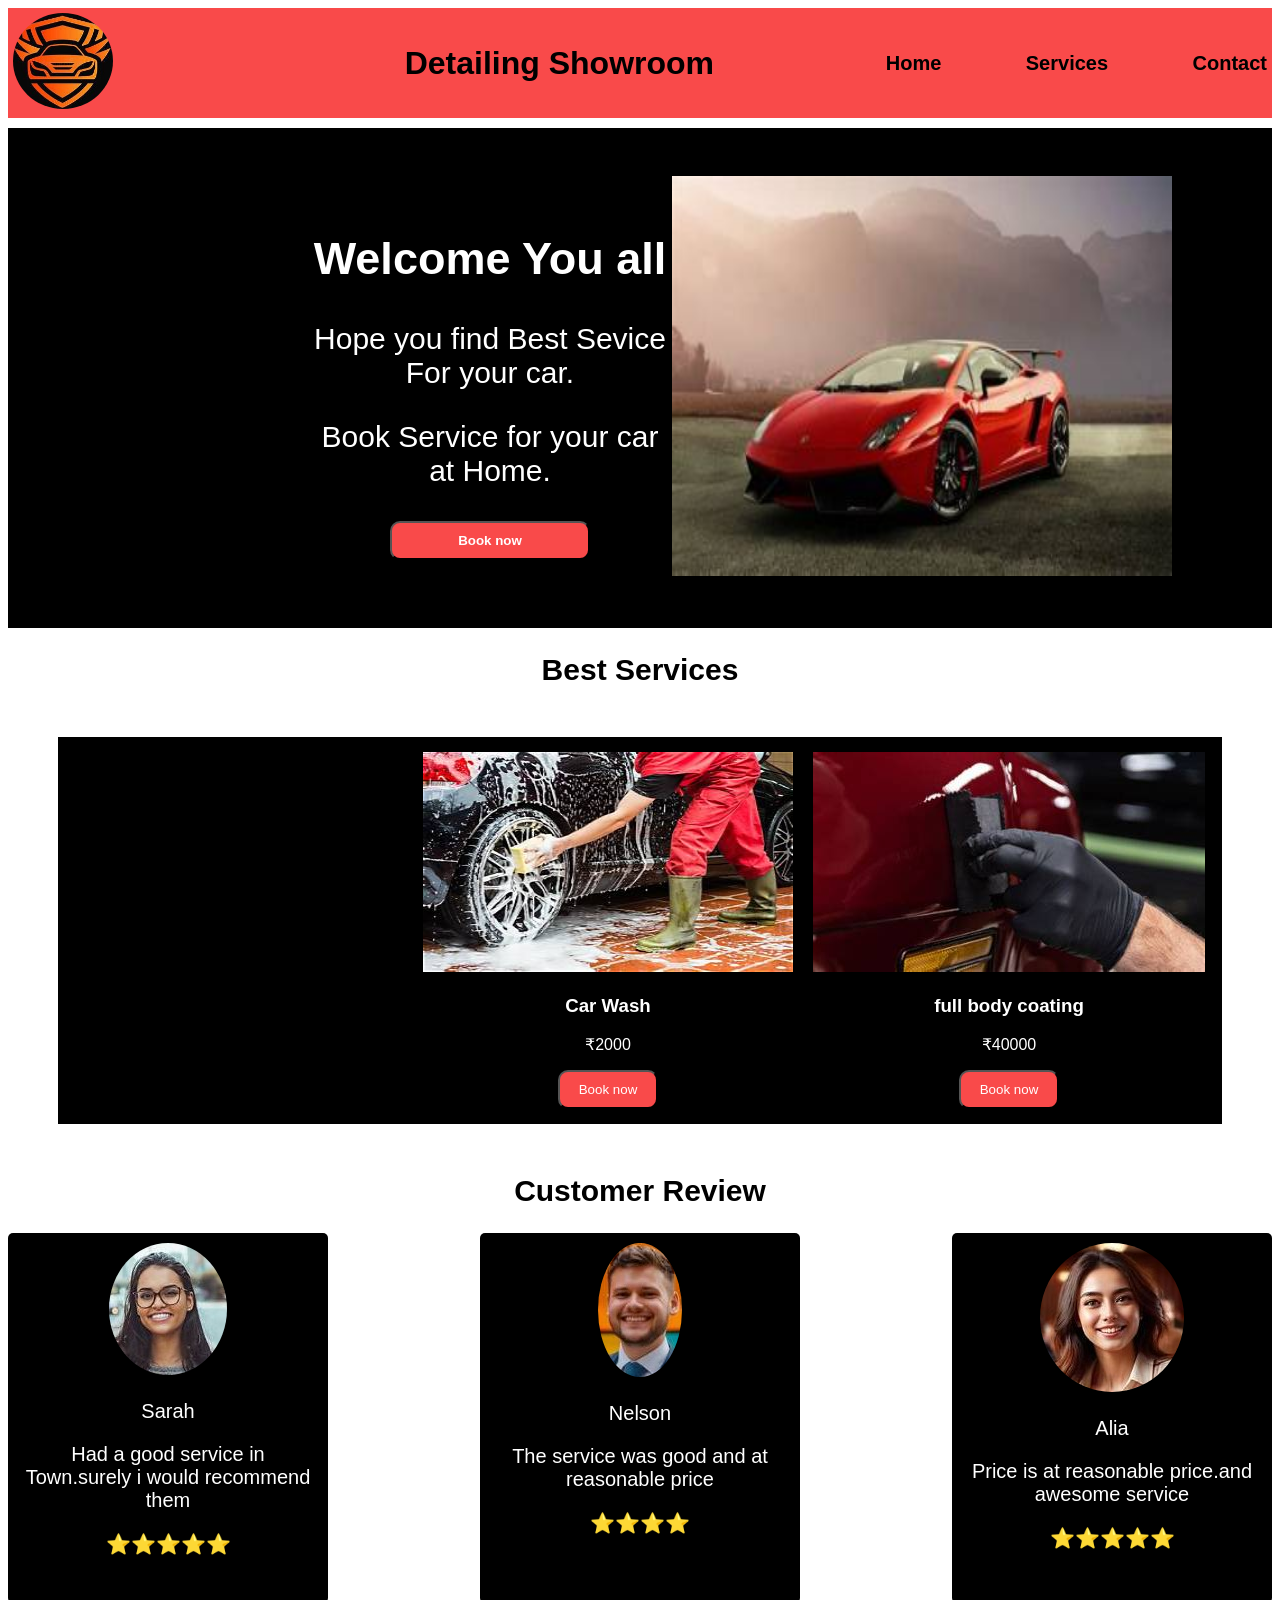
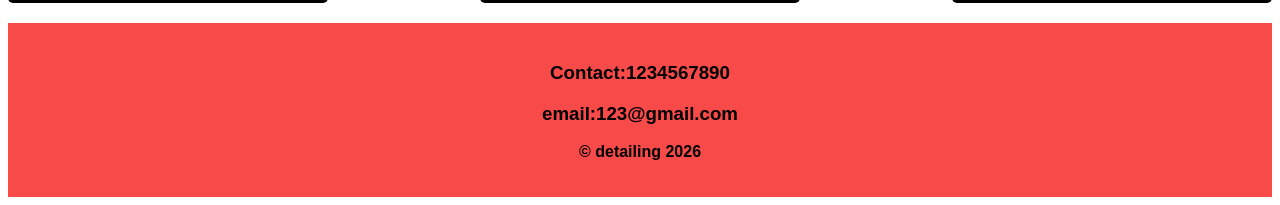
==== index.html @ ba0a0185 "task6" ====
<!DOCTYPE html>
<html lang="en">
    <head>
        <meta charset="UTF-8">
        <meta name="viewport" content="width=device-width, initial-scale=1.0">
        <link rel="stylesheet" href="index.css">
    </head>
    <body>
        <title>detailing showroom</title>
        <header>
            <div>
                <img src="images\logo.jpeg" alt="logo" width="100">
            </div>
            <div>
                <h1>Detailing Showroom</h1>
            </div>
            <nav>
                <a href="index.html">Home</a>
                <a href="service.html">Services</a>
                <a href="contact.html">Contact</a>
            </nav>
        </header>
        <section class="banner-section">
            <div class="banner">
                <h1>Welcome You all</h1>
                <p>Hope you find Best Sevice For your car.</p>
                <p>Book Service for your car at Home.</p>
                <a href="home.html"><button>Book now</button></a>
            </div>
            <div class="banner1">
                <img src="images\car.jpeg" alt="carimg" width="500" height="400">
            </div>
        </section>

        <section class="best">
            <h2>Best Services</h2>
            <section class="best1">
                <div class="bestserv">
                    <img src="images\car wash.jpeg" alt="carwash" width="370" height="220">
                    <h3>Car Wash</h3>
                    <p>₹2000</p>
                    <button>Book now</button>
                </div>
                <div class="bestserv1">
                    <img src="images\coating.jpeg" alt="coating">
                    <h3>full body coating</h3>
                    <p>₹40000</p>
                    <button>Book now</button>
                </div>
            </section>

        </section>

        <section class="customer-section">
            <h2>Customer Review</h2>
            <div class="customer">
            <div class="customer1">
                <img src="images\per1.jpeg" alt="person1">
                <p>Sarah</p>
                <p>Had a good service in Town.surely i would recommend them</p>
                <p>⭐⭐⭐⭐⭐</p>
            </div>

            <div class="customer2">
                <img src="images\per2.jpeg" alt="person2">
                <P>Nelson</P>
                <p>The service was good and at reasonable price</p>
                <p>⭐⭐⭐⭐</p>
            </div>
            
            <div class="customer3">
                <img src="images\per3.jpeg" alt="person3">
                <p>Alia</p>
                <p>Price is at reasonable price.and awesome service</p>
                <P>⭐⭐⭐⭐⭐</P>
            </div>
            </div>
        </section>
        <footer>
            <h3>Contact:1234567890</h3>
            <h3>email:123@gmail.com</h3>
            <p>© detailing 2026</p>
        </footer>
    </body>
</html>
---- index.css ----
*{
    font-family: Arial,sans-serif;
}
header{
    display:flex;
    justify-content: space-between;
    align-items: center;
    background-color: #f94a4a;
    height:100px;
    padding:5px;
}
header nav a{
    text-decoration: none;
    margin-left: 80px;
    font-size: 20px;
    color:black;
    font-weight: bold;
}
header nav a:hover{
    background-color: white;
    padding:10px;
    border-radius: 10px;
}
header div img{
     border-radius: 50%;
}
header div h1{
    margin-left: 200px;
}
.banner-section{
    display: flex;
    justify-content: space-between;
    align-items: center;
    text-align: center;
    margin-top: 10px;
    background-color: black;
    color: white;
    height:500px;
}
.banner{
    margin-left: 300px;
    font-size: 30px;
}
.banner1{
    margin-right: 100px;
}
.banner button{
       width:200px;
       padding:10px;
       border-radius: 10px;
       font-weight: bold;
       background-color: #f94a4a;
       color: white;
}
.best{
    margin-top: 10px;
    text-align: center;
}
.best h2{
    font-size: 30px;
}
.best1{
    display:flex;
    justify-content: space-between;
    align-items: center;
    margin: 50px;
    background-color: black;
    color:white;
    padding:15px;
    gap:20px;
}
.bestserv{
    margin-left: 350px;
    transition:0.3s;
}
.bestserv:hover{
    transform: scale(1.1);
}
.bestserv1{
    margin-right: 300px;
    transition: 0.3s;
}
.bestserv1:hover{
    transform:scale(1.1);
}
.bestserv button{
    width:100px;
    padding:10px;
    background-color: #f94a4a;
    color:white;
     font-size: bold;
     border-radius: 10px;
}
.bestserv1 button{
    width:100px;
    padding:10px;
    background-color: #f94a4a;
    color:white;
     font-size: bold;
     border-radius: 10px;
}
.bestserv button:hover{
    cursor: pointer;
}
.bestserv1 button:hover{
    cursor:pointer;
}
.customer-section{
    text-align: center;
    margin-top: 10px;
}
.customer-section{
    font-size: 20px;
}
.customer{
    display: flex;
    justify-content: space-between;
}
.customer img{
    border-radius: 50%;
}
.customer1{
    background-color: black;
    color:white;
    padding:10px;
    border-radius: 5px;
    width:300px;
    font-size: 20px;
    height:350px;
}
.customer2{
    background-color: black;
    color:white;
    padding:10px;
    border-radius: 5px;
    font-size: 20px;
    height:350px;
    width:300px;
}
.customer3{
    background-color: black;
    color:white;
    padding:10px;
    border-radius: 5px;
    width:300px;
    height:350px;
    font-size: 20px;
}
footer{
    text-align: center;
    background-color: #f94a4a;
    padding:20px;
    margin-top: 20px;
}
footer p{
    font-weight: bold;
}
.home1{
    background-color: #f94a4a;
    text-align: center;
    display: flex;
    justify-content: space-between;
    align-items: center;
}
.home1 a{
    text-decoration: none;
    justify-content: space-between;
    align-items: center;
    color: black;
    font-size: 20px;
    padding:20px;
    font-weight: bold;
}
.home2{
    text-align: center;
}
.book1{
    display: flex;
    justify-content: space-between;
    align-items: center;
    width:800px;
    font-size:20px;
    margin-left: 380px;
    background-color: black;
    color:white;
    padding:15px;
}
.available{
    text-align: center;
    margin-top: 20px;
    font-size: 30px;
}
.table1{
    margin-left:560px;
    background-color: black;
    color:white;
    width:375px;
}
.service2{
    display: flex;
    gap:2px;
    text-align: center;
}
.service2 button{
    width:200px;
    padding:10px;
    background-color: #f94a4a;
    color:white;
    border-radius: 10px;
    font-weight:bold;
}
.serv{
    text-align: center;
}
.contact{
    text-align: center;
}
.Enter{
    text-align: center;
}
form{
    text-align: center;
    margin-top: 50px;
    background-color: black;
    color:white;
    padding:20px;
    width:400px;
    margin-left: 550px;
}


@media (max-width: 768px) {
    header {
        height: auto;
        flex-direction: column;
        padding: 15px;
        text-align: center;
    }

    header div h1 {
        margin-left: 0;
        font-size: 25px;
    }

    header nav a {
        margin-left: 10px;
        font-size: 16px;
    }

    .banner-section {
        flex-direction: column;
        height: auto;
        padding: 30px 15px;
    }

    .banner {
        margin-left: 0;
        font-size: 20px;
    }

    .banner1 {
        margin-right: 0;
    }

    .banner1 img {
        width: 100%;
        height: auto;
        max-width: 500px;
    }

    
    .best1 {
        flex-direction: column;
        margin: 20px;
    }

    .bestserv,
    .bestserv1 {
        margin-left: 0;
        margin-right: 0;
    }

    .bestserv img,
    .bestserv1 img {
        width: 100%;
        height: auto;
    }

   
    .customer {
        flex-direction: column;
        align-items: center;
        gap: 20px;
    }

    .customer1,
    .customer2,
    .customer3 {
        width: 80%;
        height: auto;
    }

    /* Home Service */
    .home1 {
        flex-direction: column;
    }

    .home1 a {
        padding: 10px;
    }

    .book1 {
        flex-direction: column;
        width: auto;
        margin-left: 20px;
        margin-right: 20px;
    }

    .book3 img {
        width: 100%;
        height: auto;
    }

   
    .table1 {
        margin-left: auto;
        margin-right: auto;
        width: 90%;
        overflow-x: auto;
    }

    table {
        width: 100%;
    }

    .service2 {
        flex-direction: column;
        align-items: center;
        gap: 20px;
    }

    .service2 img {
        width: 90%;
        height: auto;
    }

    
    form {
        width: 80%;
        margin-left: auto;
        margin-right: auto;
    }

    form input,
    form textarea {
        width: 90%;
        box-sizing: border-box;
    }

}
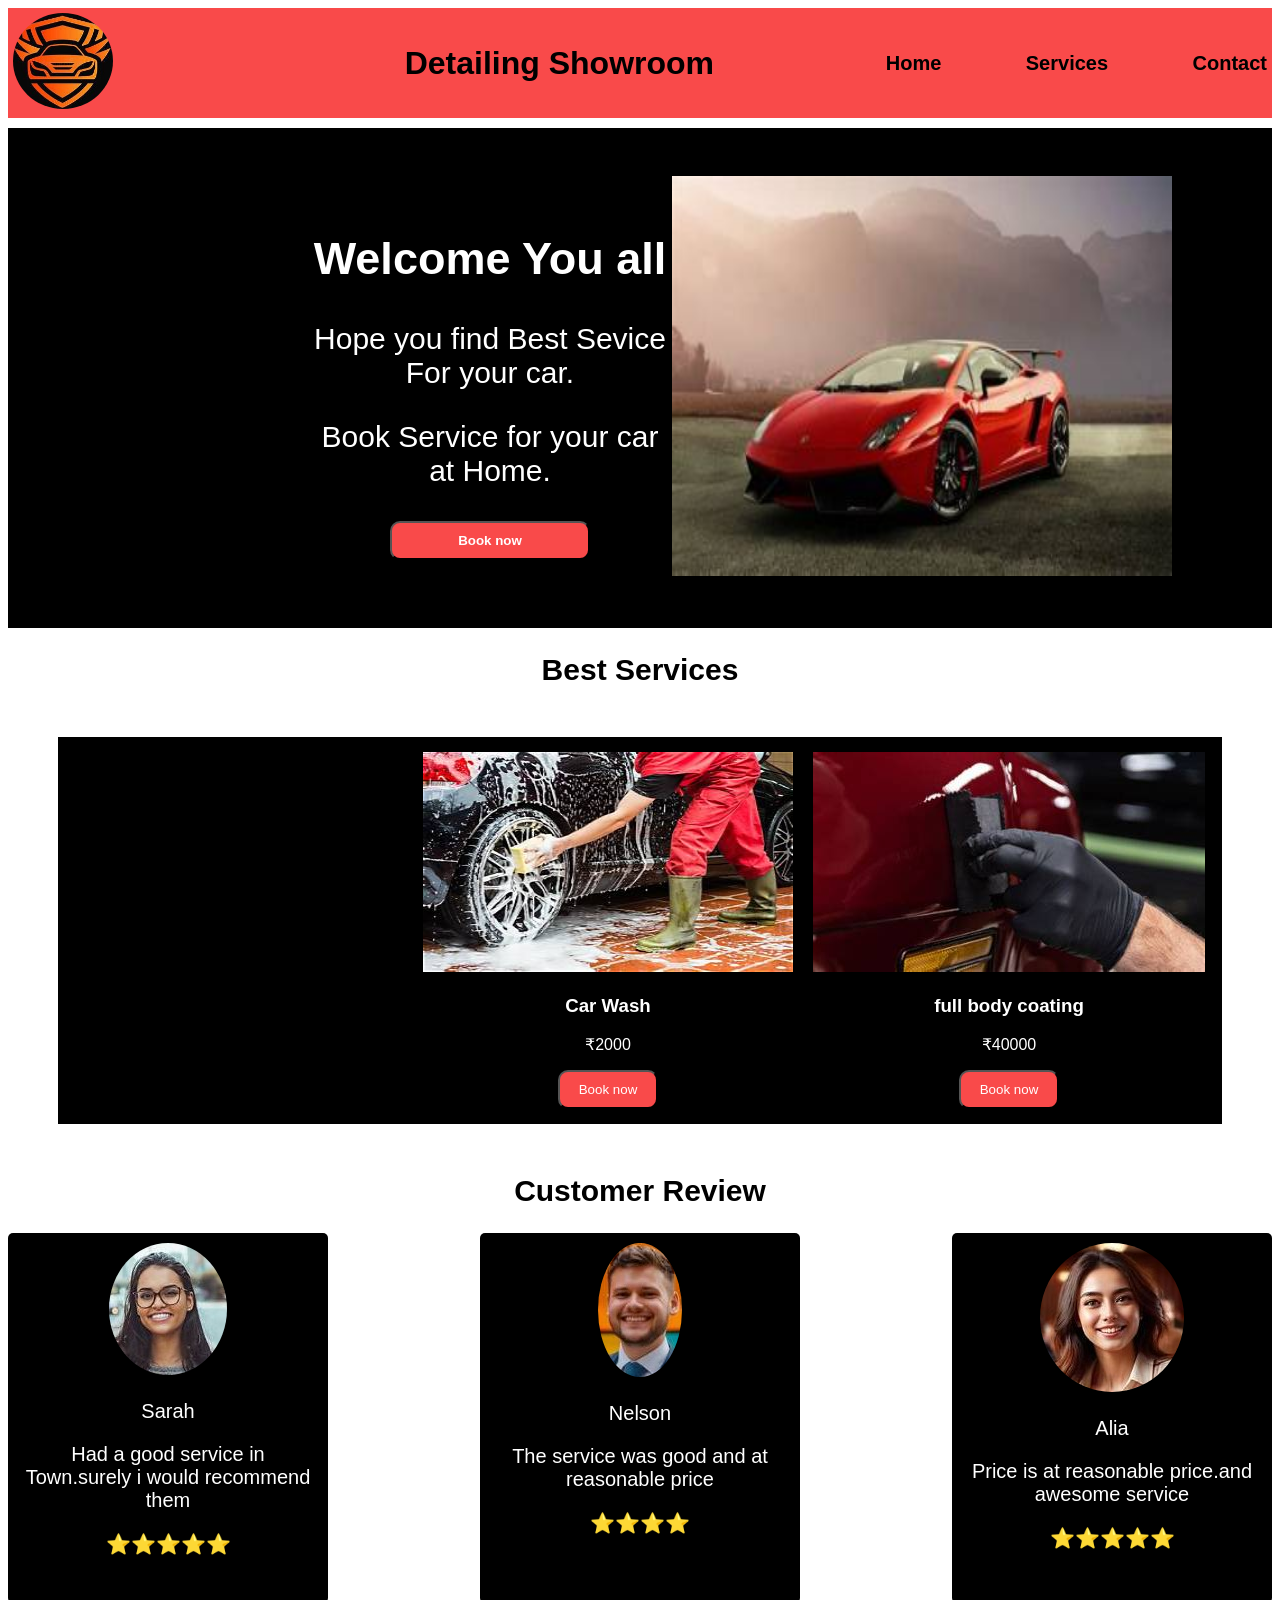
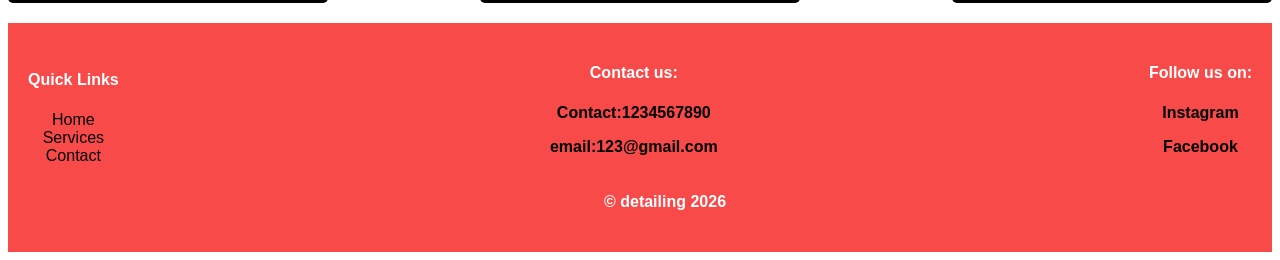
==== commit e64f19af: "updated HTML and CSS" ====
--- a/index.html
+++ b/index.html
@@ -77,9 +77,28 @@
             </div>
         </section>
         <footer>
-            <h3>Contact:1234567890</h3>
-            <h3>email:123@gmail.com</h3>
-            <p>© detailing 2026</p>
+            <div class="quick">
+            <div>
+                <h4>Quick Links</h4>
+                <nav class="quick1">
+                    <a href="index.html">Home</a>
+                    <a href="service.html">Services</a>
+                    <a href="contact.html">Contact</a>
+                </nav>
+            </div>
+            <div>
+                <h4>Contact us:</h4>
+                <p>Contact:1234567890<p>
+            <p>email:123@gmail.com<p>
+            </div>
+            <div>
+                <h4>Follow us on:</h4>
+                <p>Instagram</p>
+                <P>Facebook</P>
+            </div>
+            </div>
+            
+            <h4 class="detail">© detailing 2026</h4>
         </footer>
     </body>
 </html>
--- a/index.css
+++ b/index.css
@@ -357,4 +357,63 @@
         box-sizing: border-box;
     }
 
+}
+.quick{
+    display: flex;
+    justify-content: space-between;
+    align-items: center;
+}
+.quick h4{
+    color:white;
+}
+.detail{
+    margin-left: 50px;
+    color:white;
+}
+
+@media (max-width: 768px) {
+    .quick {
+        flex-direction: column;
+        text-align: center;
+        gap: 20px;
+    }
+
+    .detail {
+        margin-left: 0;
+        text-align: center;
+    }
+}
+
+
+@media (max-width: 480px) {
+    .quick {
+        flex-direction: column;
+        align-items: center;
+        text-align: center;
+        gap: 15px;
+    }
+
+    .quick h4 {
+        margin-bottom: 10px;
+    }
+
+    .detail {
+        margin-left: 0;
+        text-align: center;
+        font-size: 14px;
+    }
+
+    .quick nav {
+        display: flex;
+        flex-direction: column;
+        gap: 8px;
+    }
+}
+.quick1 a{
+    text-decoration: none;
+    color: black;
+}
+.quick1{
+    display: flex;
+    flex-direction: column;
 }
